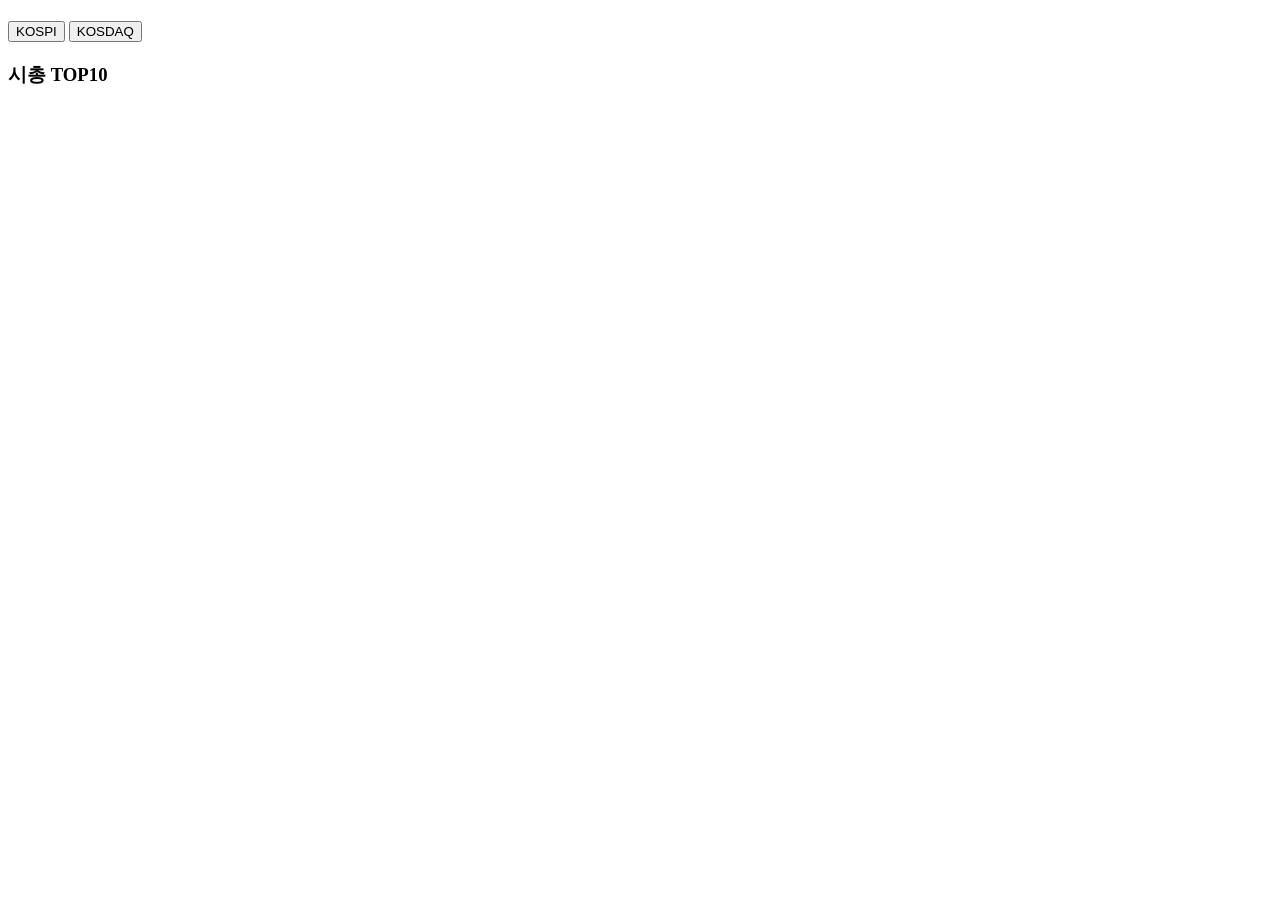
==== index.html @ 0591f80a "Update index.html" ====
<!DOCTYPE html>
<html lang="ko">
<head>
  <meta charset="UTF-8">
  <title>장마감 한눈에 보기</title>
  <link rel="stylesheet" href="./style.css">
  <script src="./app.js"></script>
</head>
<body>

  <div class="container">
    <h1 id="date"></h1>

    <div class="tabs">
      <button onclick="setMarket('KOSPI')">KOSPI</button>
      <button onclick="setMarket('KOSDAQ')">KOSDAQ</button>
    </div>

    <div class="card">
      <h2 id="market-name"></h2>
      <div class="big-number" id="close"></div>
      <div id="turnover"></div>
      <div class="flow">
        <div id="foreign"></div>
        <div id="institution"></div>
        <div id="individual"></div>
      </div>
    </div>

    <div class="card">
      <h3>시총 TOP10</h3>
      <img id="treemap" width="100%">
    </div>

  </div>

<script src="app.js"></script>
</body>
</html>
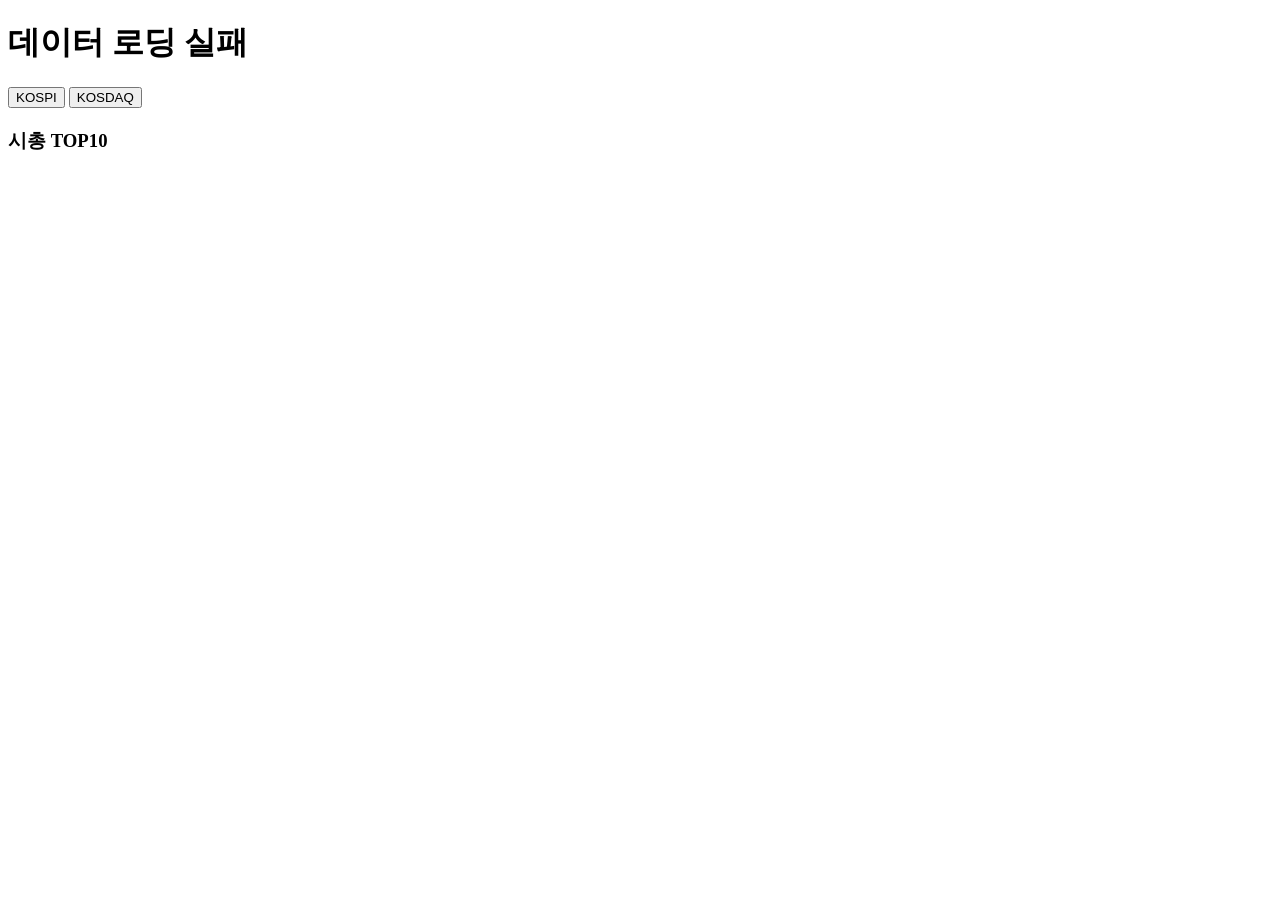
==== commit a0ed0cb0: "Update index.html" ====
--- a/index.html
+++ b/index.html
@@ -25,6 +25,8 @@
         <div id="institution"></div>
         <div id="individual"></div>
       </div>
+      <div id="upjong-top"></div>
+      <div id="upjong-bottom"></div>
     </div>
 
     <div class="card">
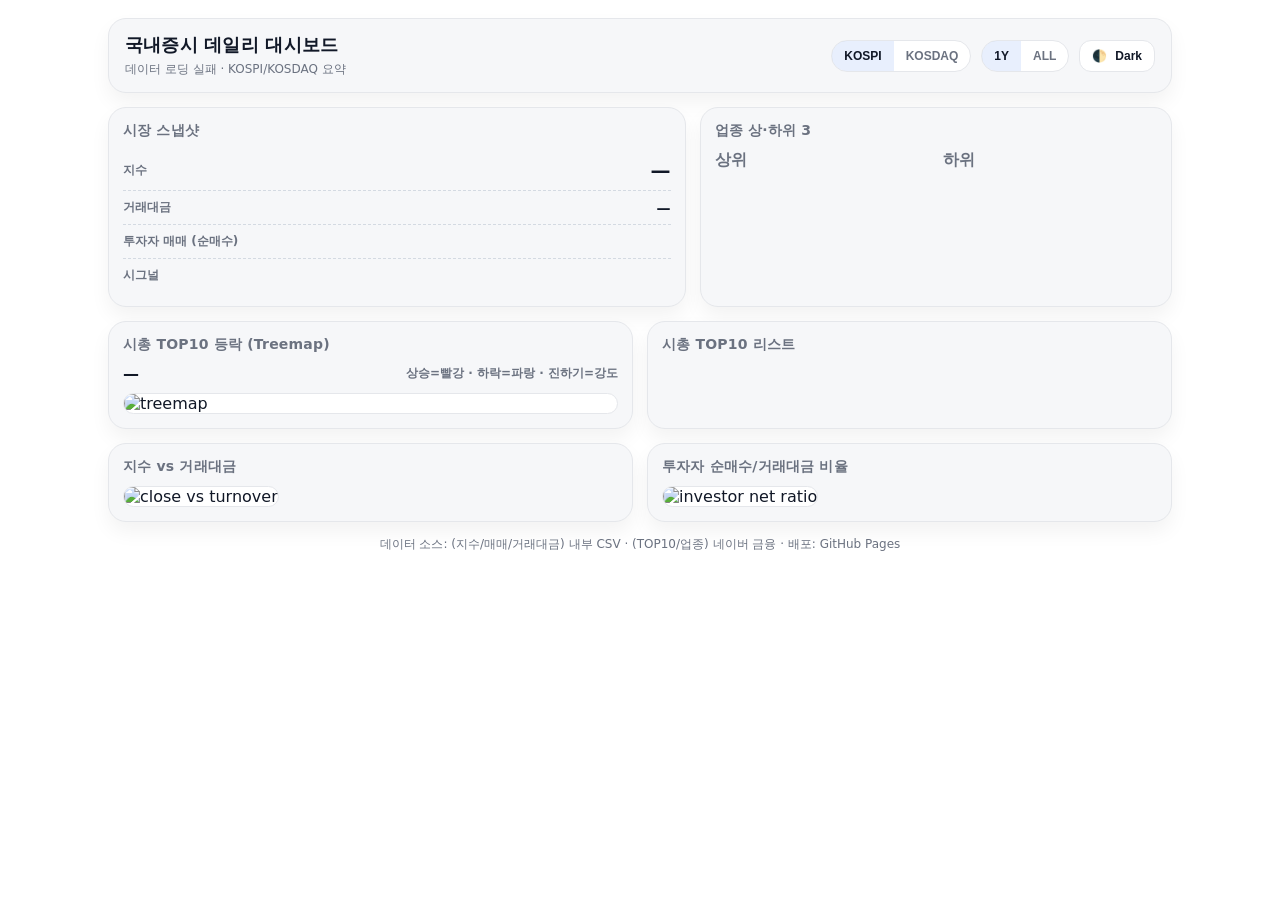
==== commit ec151030: "Update index.html" ====
--- a/index.html
+++ b/index.html
@@ -1,41 +1,276 @@
-<!DOCTYPE html>
+<!doctype html>
 <html lang="ko">
 <head>
-  <meta charset="UTF-8">
-  <title>장마감 한눈에 보기</title>
-  <link rel="stylesheet" href="./style.css">
-  <script src="./app.js"></script>
+  <meta charset="utf-8" />
+  <meta name="viewport" content="width=device-width,initial-scale=1" />
+  <title>KRX Dashboard</title>
+  <style>
+    :root{
+      --bg:#ffffff;
+      --panel:#f6f7f9;
+      --panel2:#ffffff;
+      --text:#111827;
+      --muted:#6b7280;
+      --border:#e5e7eb;
+      --shadow: 0 10px 20px rgba(0,0,0,.05);
+      --blue:#2563eb;
+      --red:#dc2626;
+      --good:#16a34a;
+      --bad:#2563eb; /* 한국식: 하락=파랑 */
+      --warn:#f59e0b;
+      --chip:#eef2ff;
+      --chipText:#1e3a8a;
+    }
+    [data-theme="dark"]{
+      --bg:#0b1220;
+      --panel:#0f172a;
+      --panel2:#111c35;
+      --text:#e5e7eb;
+      --muted:#93a4c7;
+      --border:#1f2a44;
+      --shadow: 0 10px 20px rgba(0,0,0,.30);
+      --blue:#60a5fa;
+      --red:#f87171;
+      --good:#34d399;
+      --bad:#60a5fa;
+      --warn:#fbbf24;
+      --chip:#0b1b3a;
+      --chipText:#bcd3ff;
+    }
+
+    *{box-sizing:border-box}
+    body{
+      margin:0;
+      font-family: ui-sans-serif, system-ui, -apple-system, "Apple SD Gothic Neo", "Noto Sans KR", Segoe UI, Roboto, Helvetica, Arial;
+      background: var(--bg);
+      color: var(--text);
+    }
+
+    .container{ max-width: 1100px; margin: 0 auto; padding: 18px; }
+
+    .topbar{
+      display:flex; gap:12px; align-items:center; justify-content:space-between;
+      padding: 14px 16px;
+      background: var(--panel);
+      border: 1px solid var(--border);
+      border-radius: 18px;
+      box-shadow: var(--shadow);
+    }
+    .brand{ display:flex; flex-direction:column; gap:4px; }
+    .brand h1{ margin:0; font-size:18px; letter-spacing:.2px; }
+    .brand .sub{ color: var(--muted); font-size:12px; }
+
+    .actions{ display:flex; gap:10px; align-items:center; flex-wrap:wrap; justify-content:flex-end; }
+    .seg{
+      display:flex; background: var(--panel2);
+      border: 1px solid var(--border);
+      border-radius: 999px; overflow:hidden;
+    }
+    .seg button{
+      border:0; background: transparent; color: var(--muted);
+      padding: 8px 12px; cursor:pointer; font-weight:600; font-size:12px;
+    }
+    .seg button.active{ color: var(--text); background: rgba(37,99,235,.10); }
+
+    .btn{
+      border:1px solid var(--border);
+      background: var(--panel2);
+      color: var(--text);
+      padding: 8px 12px;
+      border-radius: 12px;
+      cursor:pointer;
+      font-weight:700;
+      font-size:12px;
+      display:inline-flex;
+      align-items:center;
+      gap:8px;
+    }
+
+    .grid{ display:grid; grid-template-columns: 1fr; gap: 14px; margin-top: 14px; }
+    @media (min-width: 880px){
+      .grid{ grid-template-columns: 1.1fr .9fr; }
+    }
+
+    .card{
+      background: var(--panel);
+      border: 1px solid var(--border);
+      border-radius: 18px;
+      box-shadow: var(--shadow);
+      padding: 14px;
+    }
+    .card h2{ margin:0 0 10px 0; font-size:14px; color: var(--muted); font-weight:800; letter-spacing:.2px; }
+    .row{ display:flex; align-items:center; justify-content:space-between; gap:10px; padding: 8px 0; border-top: 1px dashed rgba(148,163,184,.35); }
+    .row:first-of-type{ border-top:0; }
+    .k{ color: var(--muted); font-weight:700; font-size:12px; }
+    .v{ font-weight:900; font-size:14px; }
+    .v.big{ font-size:20px; }
+
+    .chips{ display:flex; flex-wrap:wrap; gap:8px; }
+    .chip{
+      background: var(--chip);
+      color: var(--chipText);
+      border: 1px solid rgba(37,99,235,.15);
+      padding: 6px 10px;
+      border-radius: 999px;
+      font-size: 12px;
+      font-weight: 800;
+      display:inline-flex;
+      align-items:center;
+      gap:8px;
+    }
+    .badge{
+      font-weight:900;
+      border-radius: 999px;
+      padding: 4px 10px;
+      border: 1px solid var(--border);
+      background: var(--panel2);
+      font-size: 12px;
+    }
+    .pos{ color: var(--red); }
+    .neg{ color: var(--bad); }
+    .muted{ color: var(--muted); }
+
+    .two{ display:grid; grid-template-columns:1fr; gap:14px; }
+    @media (min-width: 880px){
+      .two{ grid-template-columns: 1fr 1fr; }
+    }
+
+    .img{
+      width:100%;
+      border-radius: 14px;
+      border: 1px solid var(--border);
+      background: var(--panel2);
+    }
+    .imgwrap{ display:flex; flex-direction:column; gap:10px; }
+    .imgtitle{ display:flex; align-items:center; justify-content:space-between; gap:10px; }
+    .imgtitle .left{ font-weight:900; }
+    .imgtitle .right{ color: var(--muted); font-weight:700; font-size:12px; }
+
+    .list{ display:flex; flex-direction:column; gap:8px; }
+    .item{
+      display:flex; align-items:center; justify-content:space-between; gap:10px;
+      padding: 10px 12px;
+      background: var(--panel2);
+      border: 1px solid var(--border);
+      border-radius: 14px;
+    }
+    .item .name{ font-weight:900; }
+    .item .sub{ color: var(--muted); font-size:12px; font-weight:700; }
+    .item .right{ display:flex; align-items:center; gap:10px; }
+    .mono{ font-variant-numeric: tabular-nums; font-feature-settings: "tnum"; }
+
+    .footer{
+      margin: 14px 0 0 0;
+      color: var(--muted);
+      font-size: 12px;
+      text-align:center;
+    }
+
+    /* signal pills */
+    .sig{ font-weight:900; }
+    .sig.STRONG_BUY, .sig.NORMAL_BUY, .sig.WEAK_BUY{ color: var(--red); }
+    .sig.STRONG_SELL, .sig.NORMAL_SELL, .sig.WEAK_SELL{ color: var(--bad); }
+    .sig.WEAK{ color: var(--muted); }
+
+  </style>
 </head>
 <body>
-
   <div class="container">
-    <h1 id="date"></h1>
-
-    <div class="tabs">
-      <button onclick="setMarket('KOSPI')">KOSPI</button>
-      <button onclick="setMarket('KOSDAQ')">KOSDAQ</button>
-    </div>
-
-    <div class="card">
-      <h2 id="market-name"></h2>
-      <div class="big-number" id="close"></div>
-      <div id="turnover"></div>
-      <div class="flow">
-        <div id="foreign"></div>
-        <div id="institution"></div>
-        <div id="individual"></div>
-      </div>
-      <div id="upjong-top"></div>
-      <div id="upjong-bottom"></div>
-    </div>
-
-    <div class="card">
-      <h3>시총 TOP10</h3>
-      <img id="treemap" width="100%">
-    </div>
-
+    <div class="topbar">
+      <div class="brand">
+        <h1>국내증시 데일리 대시보드</h1>
+        <div class="sub"><span id="date">—</span> · <span class="muted">KOSPI/KOSDAQ 요약</span></div>
+      </div>
+
+      <div class="actions">
+        <div class="seg" aria-label="market switch">
+          <button id="btn-kospi" class="active" onclick="setMarket('KOSPI')">KOSPI</button>
+          <button id="btn-kosdaq" onclick="setMarket('KOSDAQ')">KOSDAQ</button>
+        </div>
+
+        <div class="seg" aria-label="range switch">
+          <button id="btn-range-1y" class="active" onclick="setRange('1y')">1Y</button>
+          <button id="btn-range-all" onclick="setRange('all')">ALL</button>
+        </div>
+
+        <button id="theme-toggle" class="btn" type="button" aria-label="theme toggle">
+          <span>🌓</span><span id="theme-label">Dark</span>
+        </button>
+      </div>
+    </div>
+
+    <div class="grid">
+      <div class="card">
+        <h2>시장 스냅샷</h2>
+        <div class="row">
+          <div class="k">지수</div>
+          <div class="v big mono" id="close">—</div>
+        </div>
+        <div class="row">
+          <div class="k">거래대금</div>
+          <div class="v mono" id="turnover">—</div>
+        </div>
+
+        <div class="row">
+          <div class="k">투자자 매매 (순매수)</div>
+          <div class="chips" id="flows"></div>
+        </div>
+
+        <div class="row">
+          <div class="k">시그널</div>
+          <div class="chips" id="signals"></div>
+        </div>
+      </div>
+
+      <div class="card">
+        <h2>업종 상·하위 3</h2>
+        <div class="two">
+          <div>
+            <div class="muted" style="font-weight:900;margin-bottom:8px;">상위</div>
+            <div class="list" id="upjong-top"></div>
+          </div>
+          <div>
+            <div class="muted" style="font-weight:900;margin-bottom:8px;">하위</div>
+            <div class="list" id="upjong-bottom"></div>
+          </div>
+        </div>
+      </div>
+    </div>
+
+    <div class="two" style="margin-top:14px;">
+      <div class="card">
+        <h2>시총 TOP10 등락 (Treemap)</h2>
+        <div class="imgwrap">
+          <div class="imgtitle">
+            <div class="left" id="treemap-title">—</div>
+            <div class="right">상승=빨강 · 하락=파랑 · 진하기=강도</div>
+          </div>
+          <img class="img" id="treemap" alt="treemap" />
+        </div>
+      </div>
+
+      <div class="card">
+        <h2>시총 TOP10 리스트</h2>
+        <div class="list" id="top10-list"></div>
+      </div>
+    </div>
+
+    <div class="two" style="margin-top:14px;">
+      <div class="card">
+        <h2>지수 vs 거래대금</h2>
+        <img class="img" id="chart-close-turnover" alt="close vs turnover" />
+      </div>
+      <div class="card">
+        <h2>투자자 순매수/거래대금 비율</h2>
+        <img class="img" id="chart-investor-ratio" alt="investor net ratio" />
+      </div>
+    </div>
+
+    <div class="footer">
+      데이터 소스: (지수/매매/거래대금) 내부 CSV · (TOP10/업종) 네이버 금융 · 배포: GitHub Pages
+    </div>
   </div>
 
-<script src="app.js"></script>
+  <script src="./app.js"></script>
 </body>
 </html>
